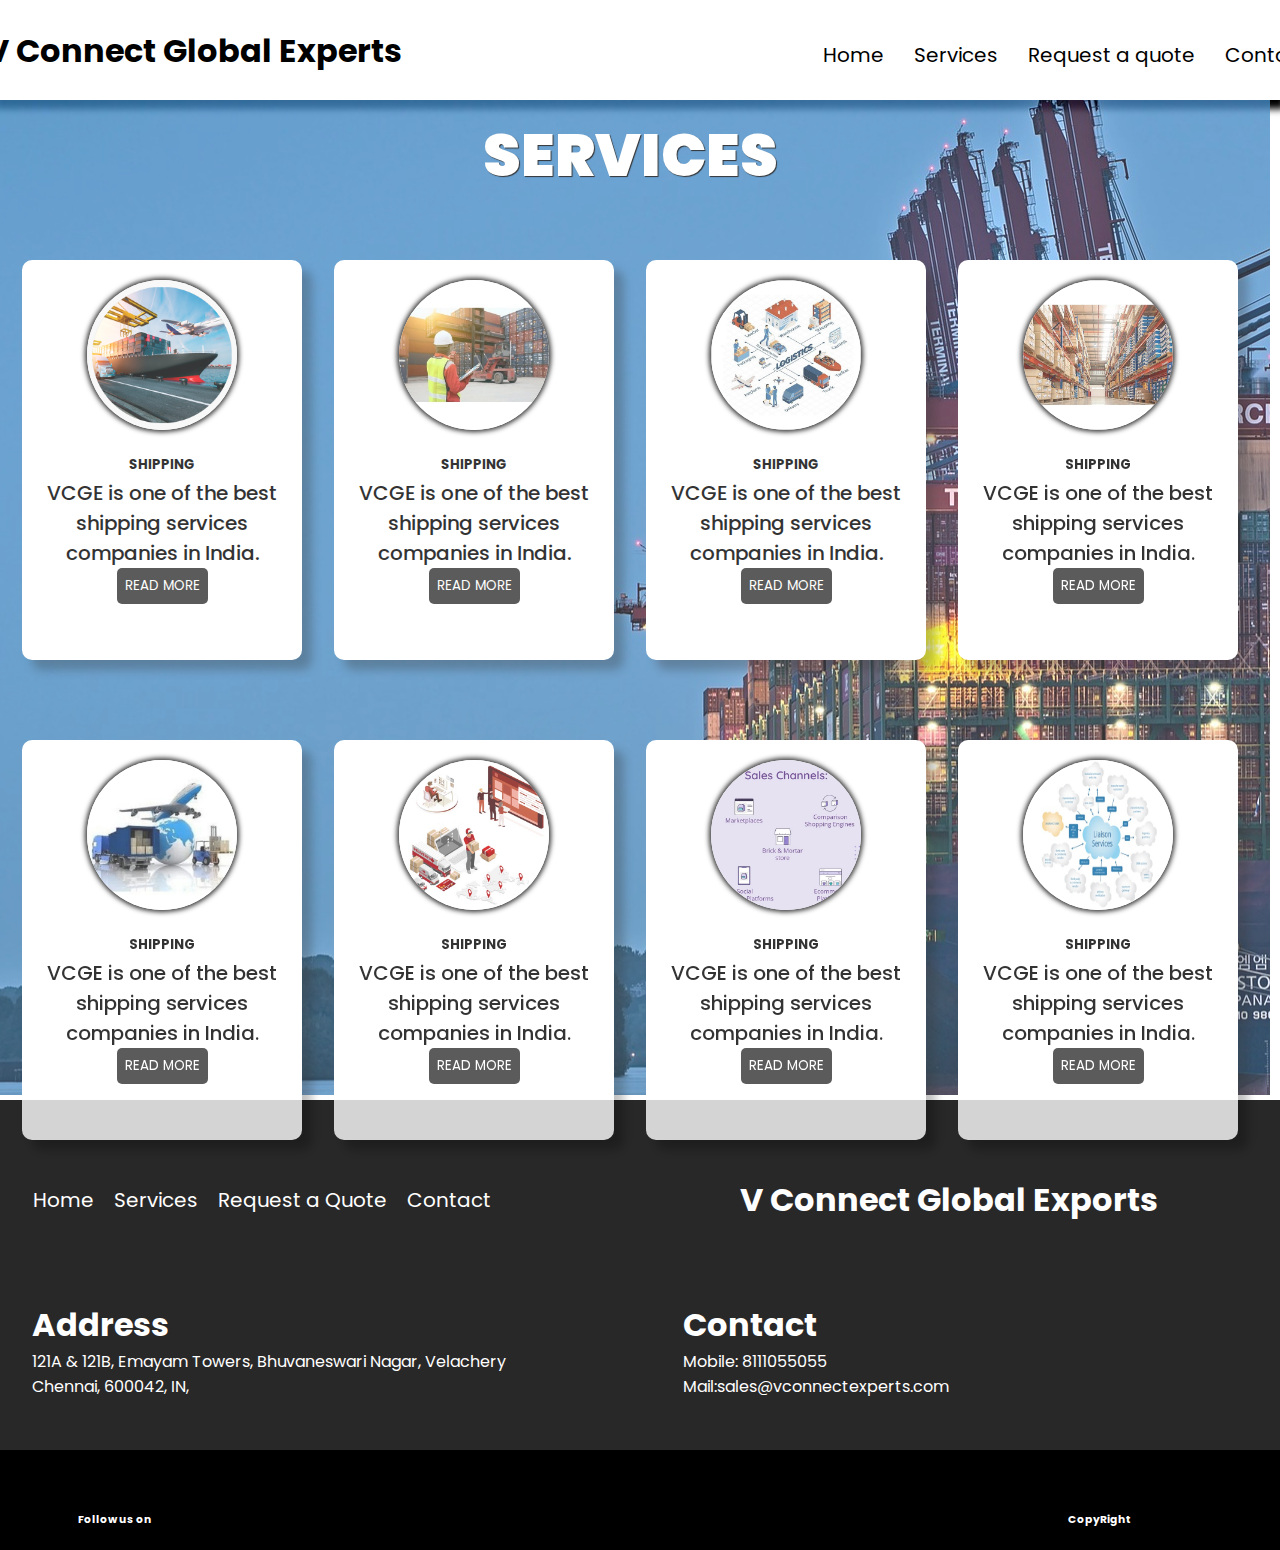
==== service.html @ 0c3349b8 "Add files via upload" ====
<!DOCTYPE html>
<html lang="en">
<head>
    <meta charset="UTF-8">
    <meta name="viewport" content="width=device-width, initial-scale=1.0">
    <link rel="stylesheet" href="https://cdnjs.cloudflare.com/ajax/libs/font-awesome/6.5.1/css/all.min.css" integrity="sha512-DTOQO9RWCH3ppGqcWaEA1BIZOC6xxalwEsw9c2QQeAIftl+Vegovlnee1c9QX4TctnWMn13TZye+giMm8e2LwA==" crossorigin="anonymous" referrerpolicy="no-referrer" />
    <link rel="preconnect" href="https://fonts.googleapis.com">
<link rel="preconnect" href="https://fonts.gstatic.com" crossorigin>
<link href="https://fonts.googleapis.com/css2?family=Poppins:ital,wght@0,100;0,200;0,300;0,400;0,500;0,600;0,700;0,800;1,100;1,200&display=swap" rel="stylesheet">
<link href="https://cdn.jsdelivr.net/npm/bootstrap@5.0.2/dist/css/bootstrap.min.css" rel="stylesheet" integrity="sha384-EVSTQN3/azprG1Anm3QDgpJLIm9Nao0Yz1ztcQTwFspd3yD65VohhpuuCOmLASjC" crossorigin="anonymous">
<script src="https://cdn.jsdelivr.net/npm/bootstrap@5.0.2/dist/js/bootstrap.bundle.min.js" integrity="sha384-MrcW6ZMFYlzcLA8Nl+NtUVF0sA7MsXsP1UyJoMp4YLEuNSfAP+JcXn/tWtIaxVXM" crossorigin="anonymous"></script>    
<link rel="stylesheet" href="style.css">
    <title>V Connect</title>
</head>
<body>
    <header>
        <nav>
            <div class="container">
                <div class="logo">
                    <a href="index.html"><img src="logo.png" alt="logo" width="90px" height="90px"></a>
                    <a href="index.html"><h1>V Connect Global Experts</h1></a>
                </div>
                <div class="nav-ite">
                    <ul>
                        <li><a href="index.html">Home</a></li>
                        <li><a href="service.html">Services</a></li>
                        <li><a href="">Request a quote</a></li>
                        <li><a href="">Contact</a></li>
                    </ul>
                </div>
            </div>
        </nav>
        <section class="service">
            <h1>SERVICES</h1>
            <div class="element element1">
                <div class="box box1">
                    <div class="compress">
                    <img src="/img1.png" alt="" width="150px" height="150px" style="border-radius: 50%;">
                    <h5>Shipping</h5>
                    <p>VCGE is one of the best shipping services companies in India.</p>
                    <button>READ MORE</button>
                </div>
                </div>
                <div class="box box2">
                    <div class="compress">
                    <img src="/img2.jpeg" alt="" width="150px" height="150px"style="border-radius: 50%;">
                    <h5>Shipping</h5>
                    <p>VCGE is one of the best shipping services companies in India.</p>
                    <button>READ MORE</button>
                </div>
                </div>
                <div class="box box3">
                    <div class="compress">
                    <img src="/img3.jpeg" alt="" width="150px" height="150px"style="border-radius: 50%;">
                    <h5>Shipping</h5>
                    <p>VCGE is one of the best shipping services companies in India.</p>
                    <button>READ MORE</button>
                </div>
                </div>
                <div class="box box4">
                    <div class="compress">
                    <img src="/img4.jpeg" alt="" width="150px" height="150px"style="border-radius: 50%;">
                    <h5>Shipping</h5>
                    <p>VCGE is one of the best shipping services companies in India.</p>
                    <button>READ MORE</button>
                </div>
                </div>
            </div>
            <div class="element element2">
                <div class="box box5">
                    <div class="compress">
                    <img src="/img5.jpeg" alt="" width="150px" height="150px"style="border-radius: 50%;">
                    <h5>Shipping</h5>
                    <p>VCGE is one of the best shipping services companies in India.</p>
                    <button>READ MORE</button>
                </div>
                </div>
                <div class="box box6">
                    <div class="compress">
                    <img src="/img6.jpeg" alt="" width="150px" height="150px"style="border-radius: 50%;">
                    <h5>Shipping</h5>
                    <p>VCGE is one of the best shipping services companies in India.</p>
                    <button>READ MORE</button>
                </div>
                </div>
                <div class="box box7">
                    <div class="compress">
                    <img src="/img7.jpeg" alt="" width="150px" height="150px"style="border-radius: 50%;">
                    <h5>Shipping</h5>
                    <p>VCGE is one of the best shipping services companies in India.</p>
                    <button>READ MORE</button>
                </div>
                </div>
                <div class="box box8">
                    <div class="compress">
                    <img src="/img8.jpeg" alt="" width="150px" height="150px"style="border-radius: 50%;">
                    <h5>Shipping</h5>
                    <p>VCGE is one of the best shipping services companies in India.</p>
                    <button>READ MORE</button>
                </div>
                </div>
            </div>
        </section>
    </header>
    <footer>
        <div class="contain">
            <div class="list">
                <ul>
                    <li><a href="index.html">Home</a></li>
                    <li><a href="service.html">Services</a></li>
                    <li><a href="">Request a Quote</a></li>
                    <li><a href="">Contact</a></li>
                </ul>
            </div>
            <div class="head">
                <h1>V Connect Global Exports</h1>
            </div>
        </div>
        <div class="contain">
            <div class="address">
            <h1>Address</h1>
            <p>121A & 121B, Emayam Towers, Bhuvaneswari Nagar, Velachery <br>
                Chennai, 600042, IN,</p>
        </div>
        <div class="contact">
            <h1>Contact </h1>
            <p>Mobile: 8111055055 <br>
                Mail:sales@vconnectexperts.com</p>
        </div>
    </div>
    <div class="foot">
        <h6 id="follow">Follow us on <a href=""><i class="fa-brands fa-facebook-f"></i></a> <a href=""><i class="fa-brands fa-twitter"></i></a><a href=""><i class="fa-brands fa-linkedin-in"></i></a></h2>
        <h6 id="copy">CopyRight <a href=""><i class="fa-regular fa-copyright"></i></a> <a href=""><i class="fa-regular fa-registered"></i></a></h4>
    </div>
    </footer>
</body>
</html>
---- style.css ----
*{
    margin:0;
    padding: 0;
    box-sizing: border-box;
    font-family: 'Poppins', sans-serif;
}
header{
    width: 100%;
    height: 100vh;
}
nav{
    width: 100%;
    height: 100px;
    box-shadow: 0px 4px 7px 5px black;
}
.container{
    width: 100%;
    height: 100px;
    display: flex;
    justify-content: space-around;
    align-items: center;
    padding: 3px;
}
.container .logo{
    display: flex;
    justify-content: space-between;
    align-items: center;
    margin-left: -300px;
    margin-right: 100px;
}
.logo img{
    margin: 20px;
}
.container .logo a{
    text-decoration: none;
    color: black;
    margin-top: 2px;
}
.nav-ite ul{
    display: flex;
    list-style-type: none;
    justify-content: space-between;
    align-items: center;
    margin-right: -200px;
    margin-top: 10px;
}
.nav-ite ul li{
    margin: 5px;
}
.nav-ite ul a{
    text-decoration: none;
    padding: 10px;
    color: black;
    font-size: 20px;
    position: relative;

}
.nav-ite ul a::before{
    content: "";
    position: absolute;
    bottom: -2px;
    height: 6px;
    width: 0;
    background: black;
    border-radius: 50px;
    transition: width 0.3s ease;
}
.nav-ite a:hover::before{
    width: 80%;
}
.carousel-inner{
    opacity: 0.9;
}
section{
    position: absolute;
    top: 350px;
    left: 590px;
    color: white;
    text-align: center;
    font-weight: bolder;
}
section h1{
    text-align: center;
    font-size: 60px;
    font-weight: bolder;
    text-shadow: 1px 1px 1px black;
}
section p{
    text-align: center;
    font-size: 20px;
    text-shadow: 1px 1px 1px black;
    
}
#main{
    width: 100%;
    height: 70vh;
}
.content{
    margin: 30px;
    margin-top: 700px;
    margin-left: -250px;
}
.content h1{
    font-weight: bolder;
    font-size: 40px;
}
.content p{
    margin-top: 50px;
    width: 500px;
    line-height: 30px;
}
.image{
    margin-top: 700px;
    margin-right: -300px;
}
footer{
    width: 100%;
    height: 40vh;
    margin-top: 200px;
    background-color: rgb(41, 40, 40);
    color: white;
}
.contain{
    width: 100%;
    height: 100px;
    display: flex;
    justify-content: space-around;
    align-items: center;
    padding: 3px;
    margin-top: 50px;
}
.list ul{
    display: flex;
    justify-content: space-around;
    align-items: center;
    list-style-type: none;
    margin-left: -100px;
    margin-top: 100px;
}
.head
{
    margin-top: 100px;
}
.list ul a{
    text-decoration: none;
    color: white;
    padding: 10px;
    font-size: 20px;
}
.address{
    margin-left: -60px;
    margin-top: 100px;
}
.contact{
    margin-right: 240px;
    margin-top: 100px;
}
.foot
{
    width: 100%;
    height: 100px;
    background: black;
    margin-top: 100px;
    padding-top: 40px;
    padding-left: 180px;
    display: flex;
    justify-content: space-around;
    align-items: center;
}
.foot h6 a{
    padding: 10px;
    text-align: center;
}
.foot h6 i{
    color: white;
}
#copy{
    margin-right: -320px;
}
#follow{
    margin-left: -530px;
}
/* //service page */
.service{
    width: 100%;
    height: 110.5vh;
    margin-top: -250px;
    margin-left: -600px;
    background: url(/port-6670684_1920.jpg);
    opacity: 0.8;
}
.element1{
    display: flex;
    justify-content: space-evenly;
    align-items: center;
    width: 100%;
    height: fit-content;
    margin-top: 80px;
}
.element2{
    display: flex;
    justify-content: space-evenly;
    align-items: center;
    width: 100%;
    height: fit-content;
    margin-top: 100px;
}

.element .box{
    margin-top: -20px;
    width: 280px;
    height: 400px;
    background: white;
    box-shadow: 10px 10px 10px 0px rgba(0, 0, 0, 0.301);
    border-radius: 10px;
}
.box img{
    margin-top: 10px;
    box-shadow: 0px 0px 5px 2px black;
}
.compress{
    width: 240px;
    height: 360px;
    margin-top: 10px;
    margin-left: 20px;
    background: white;
}
.box h5{
    margin-top: 15px;
    padding: 3px;
    text-align: center;
    text-transform: uppercase;
    color: black;
    font-weight: bold;
}
.box p{
    text-align: center;
    font-weight: 500;
    color: black;
    text-shadow: none;
}
.box button{
    border: none;
    border-radius: 5px;
    padding: 8px;
    font-weight: normal;
    color: white;
    background: rgb(51, 51, 51);
}
.box button:hover{
    background: rgba(51, 51, 51, 0.774);
}
.service h1{
    margin-top: 10px;
}
@media (min: 992px){
    .col-lg-4{
        width: 33.3%;
    }
}
@media (min: 772px) and (max: 991px)
{
    .col-md-6{
        width:50%;
    }
}
@media (min: 0px) and (max: 771px)
{
    .col-sm-12{
        width: 100%;
    }
}
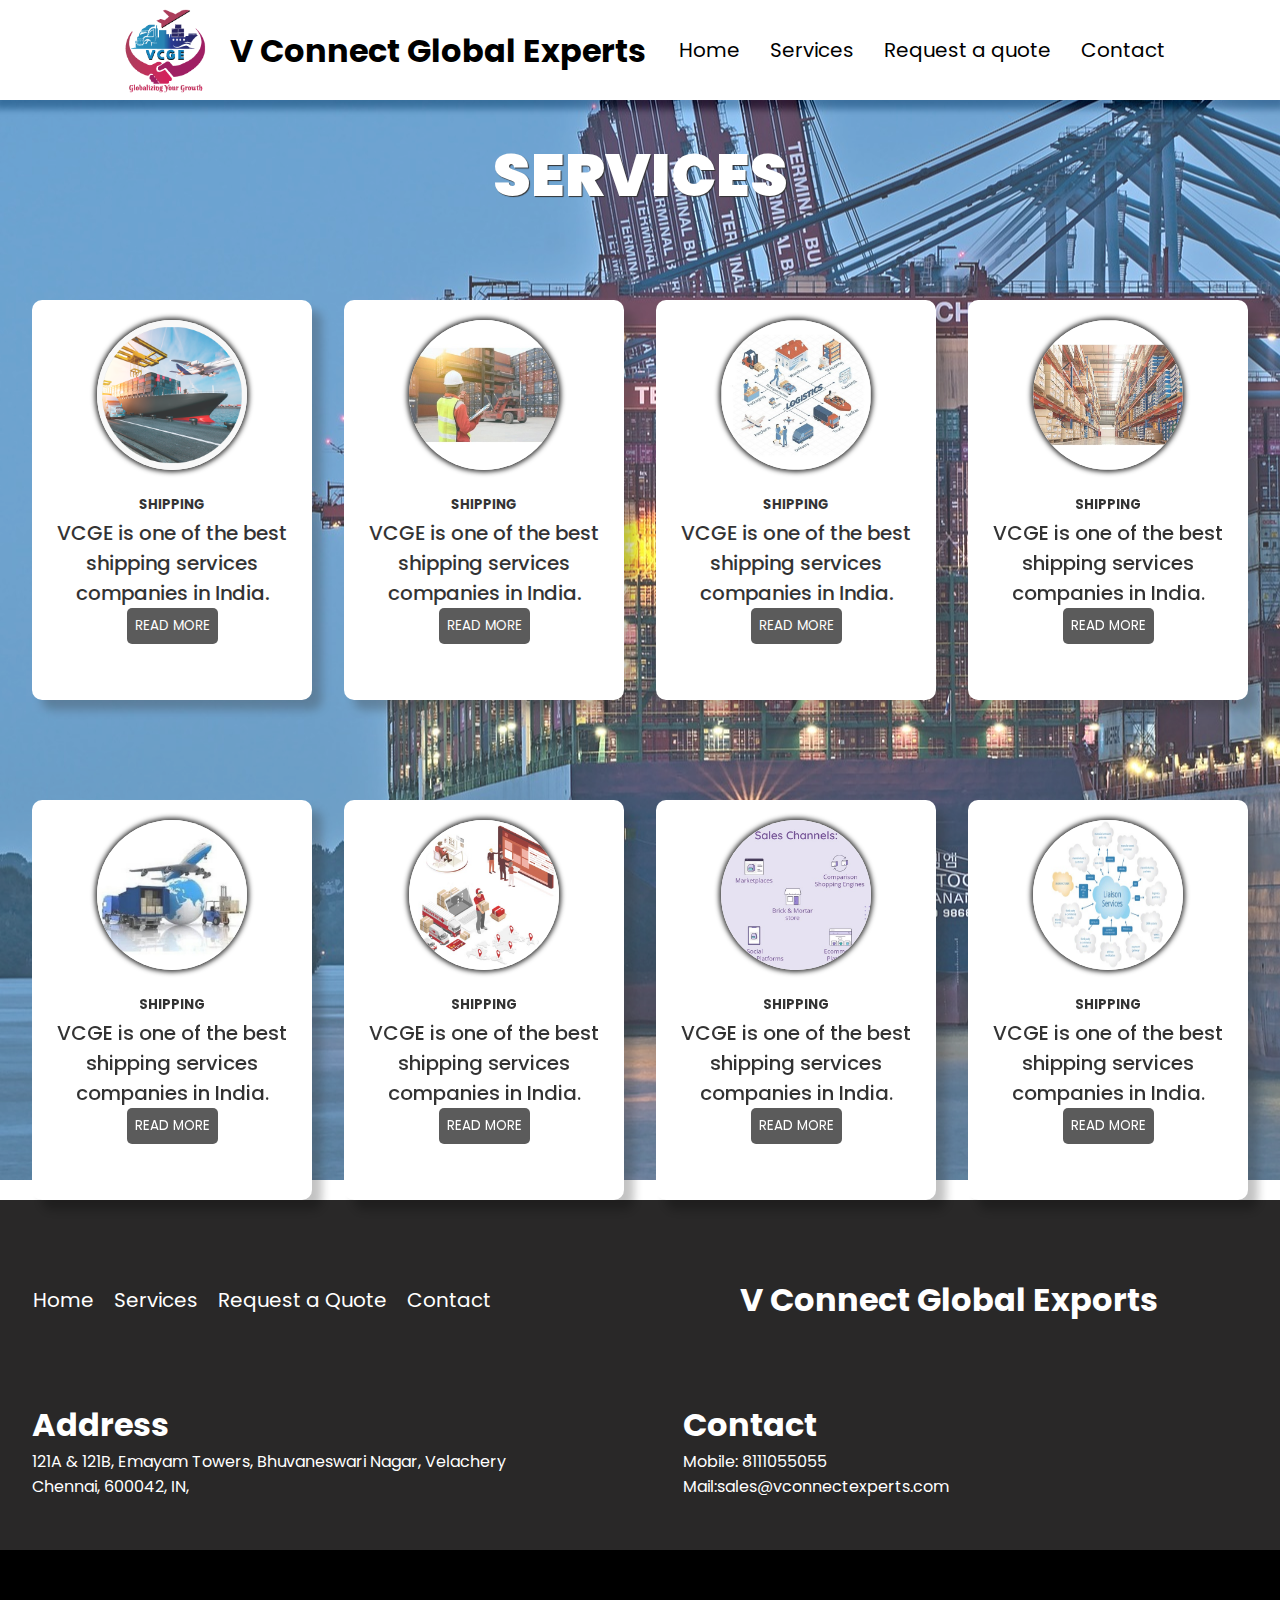
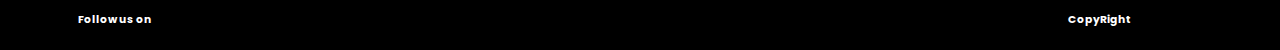
==== commit 965bd7c2: "Add files via upload" ====
--- a/service.html
+++ b/service.html
@@ -30,9 +30,11 @@
                 </div>
             </div>
         </nav>
+    </header>
         <section class="service">
             <h1>SERVICES</h1>
-            <div class="element element1">
+            <div class="element">
+            <div class="element1">
                 <div class="box box1">
                     <div class="compress">
                     <img src="/img1.png" alt="" width="150px" height="150px" style="border-radius: 50%;">
@@ -66,7 +68,7 @@
                 </div>
                 </div>
             </div>
-            <div class="element element2">
+            <div class="element2">
                 <div class="box box5">
                     <div class="compress">
                     <img src="/img5.jpeg" alt="" width="150px" height="150px"style="border-radius: 50%;">
@@ -100,8 +102,9 @@
                 </div>
                 </div>
             </div>
+        </div>
         </section>
-    </header>
+ 
     <footer>
         <div class="contain">
             <div class="list">
--- a/style.css
+++ b/style.css
@@ -5,16 +5,14 @@
     font-family: 'Poppins', sans-serif;
 }
 header{
-    width: 100%;
     height: 100vh;
 }
 nav{
-    width: 100%;
     height: 100px;
     box-shadow: 0px 4px 7px 5px black;
+    position: sticky;
 }
 .container{
-    width: 100%;
     height: 100px;
     display: flex;
     justify-content: space-around;
@@ -23,10 +21,10 @@
 }
 .container .logo{
     display: flex;
-    justify-content: space-between;
-    align-items: center;
-    margin-left: -300px;
-    margin-right: 100px;
+    justify-content: space-evenly;
+    align-items: center;
+    position: absolute;
+    left: 100px;
 }
 .logo img{
     margin: 20px;
@@ -39,10 +37,11 @@
 .nav-ite ul{
     display: flex;
     list-style-type: none;
-    justify-content: space-between;
-    align-items: center;
-    margin-right: -200px;
-    margin-top: 10px;
+    justify-content: space-evenly;
+    align-items: center;
+    position: absolute;
+    right: 100px;
+    top: 30px;
 }
 .nav-ite ul li{
     margin: 5px;
@@ -71,10 +70,14 @@
 .carousel-inner{
     opacity: 0.9;
 }
+
+
 section{
     position: absolute;
-    top: 350px;
-    left: 590px;
+    top: 300px;
+    left: 0;
+    right: 0;
+    bottom: 0;
     color: white;
     text-align: center;
     font-weight: bolder;
@@ -91,32 +94,27 @@
     text-shadow: 1px 1px 1px black;
     
 }
-#main{
-    width: 100%;
-    height: 70vh;
+#mains{
+    margin-top: 100px;
+    width: 100%;
+    height: 50vh;
+}
+.containers{
+    display: flex;
+    align-items: center;
+    justify-content: space-around;
 }
 .content{
-    margin: 30px;
-    margin-top: 700px;
-    margin-left: -250px;
-}
-.content h1{
-    font-weight: bolder;
-    font-size: 40px;
-}
-.content p{
-    margin-top: 50px;
-    width: 500px;
-    line-height: 30px;
+    padding: 0px 40px;
 }
 .image{
-    margin-top: 700px;
-    margin-right: -300px;
-}
+    padding: 0px 40px;
+}
+
 footer{
     width: 100%;
-    height: 40vh;
-    margin-top: 200px;
+    height: 400px;
+    margin-top: 300PX;
     background-color: rgb(41, 40, 40);
     color: white;
 }
@@ -157,10 +155,10 @@
 }
 .foot
 {
+    margin-top: 100px;
     width: 100%;
     height: 100px;
     background: black;
-    margin-top: 100px;
     padding-top: 40px;
     padding-left: 180px;
     display: flex;
@@ -182,11 +180,12 @@
 }
 /* //service page */
 .service{
-    width: 100%;
-    height: 110.5vh;
-    margin-top: -250px;
-    margin-left: -600px;
+    margin-top: -200px;
+    width: 100%;
+    height: 120vh;
     background: url(/port-6670684_1920.jpg);
+    background-position: center;
+    background-repeat: no-repeat;
     opacity: 0.8;
 }
 .element1{
@@ -204,10 +203,10 @@
     width: 100%;
     height: fit-content;
     margin-top: 100px;
+    margin-bottom: 600px;
 }
 
 .element .box{
-    margin-top: -20px;
     width: 280px;
     height: 400px;
     background: white;
@@ -251,7 +250,7 @@
     background: rgba(51, 51, 51, 0.774);
 }
 .service h1{
-    margin-top: 10px;
+    margin-top: 30px;
 }
 @media (min: 992px){
     .col-lg-4{
